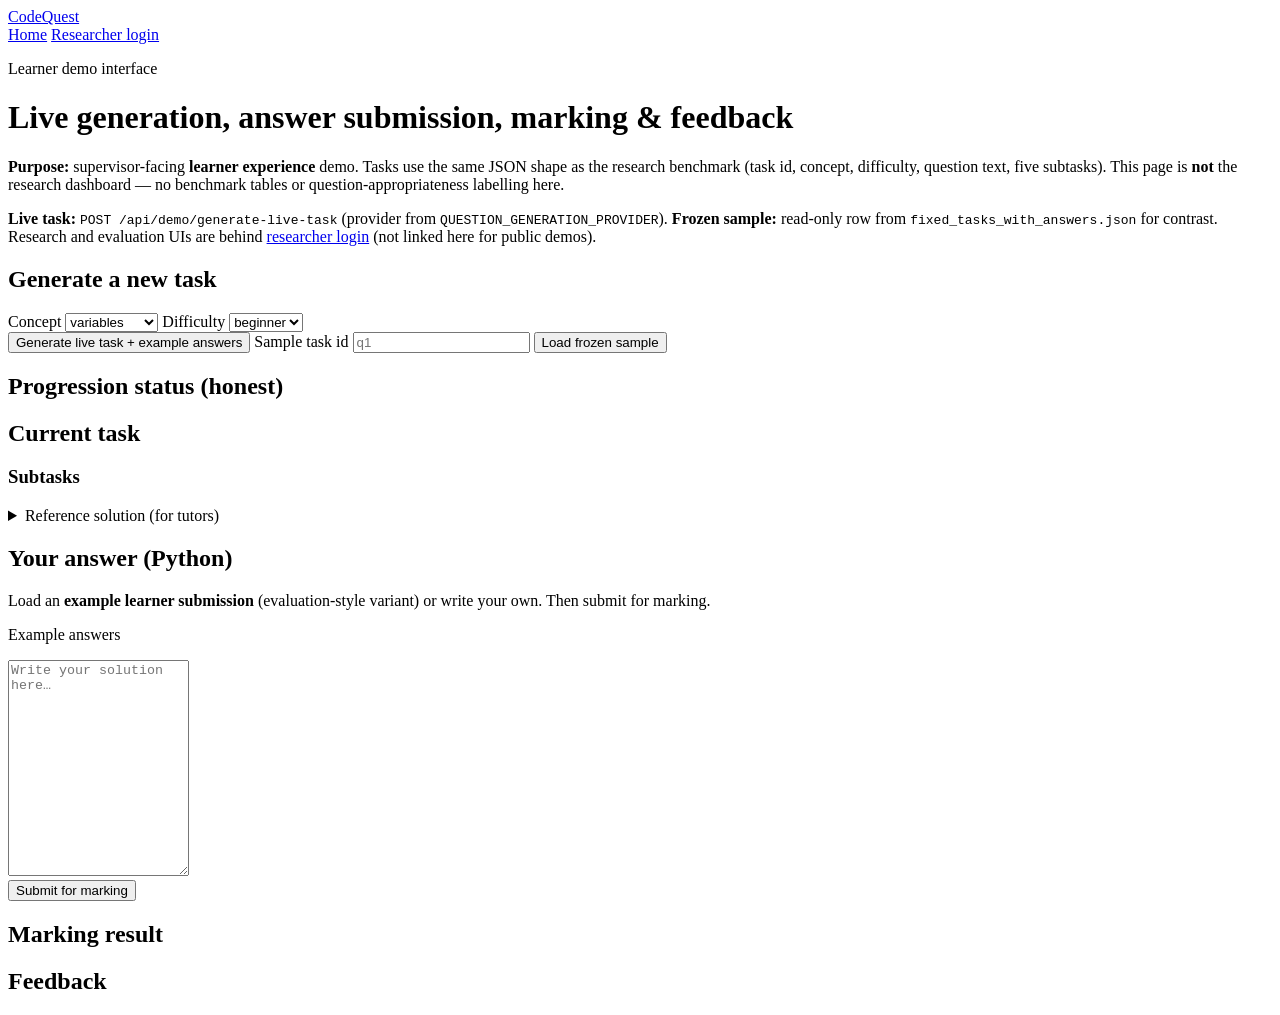
==== prototype_llm_eval/demo_ui/index.html @ e816980c "prototype_llm_eval: full UI, admin gate, and evaluation workflow - Add landing (/), login, admin hub" ====
<!DOCTYPE html>
<html lang="en">
  <head>
    <meta charset="UTF-8" />
    <meta name="viewport" content="width=device-width, initial-scale=1.0" />
    <title>Learner demo interface — CodeQuest prototype</title>
    <link rel="stylesheet" href="/static/theme.css" />
    <link rel="stylesheet" href="/demo-ui/static/styles.css" />
  </head>
  <body>
    <nav class="demo-topnav" aria-label="Site">
      <a class="demo-topnav-brand" href="/">CodeQuest</a>
      <div class="demo-topnav-links">
        <a href="/">Home</a>
        <a href="/login" class="demo-topnav-admin">Researcher login</a>
      </div>
    </nav>
    <header class="header">
      <p class="eyebrow">Learner demo interface</p>
      <h1>Live generation, answer submission, marking &amp; feedback</h1>
      <p class="sub">
        <strong>Purpose:</strong> supervisor-facing <strong>learner experience</strong> demo. Tasks use the same JSON shape as
        the research benchmark (task id, concept, difficulty, question text, five subtasks). This page is
        <strong>not</strong> the research dashboard — no benchmark tables or question-appropriateness labelling here.
      </p>
      <p class="sub muted">
        <strong>Live task:</strong> <code>POST /api/demo/generate-live-task</code> (provider from
        <code>QUESTION_GENERATION_PROVIDER</code>). <strong>Frozen sample:</strong> read-only row from
        <code>fixed_tasks_with_answers.json</code> for contrast. Research and evaluation UIs are behind
        <a href="/login">researcher login</a> (not linked here for public demos).
      </p>
    </header>

    <main class="layout">
      <section class="card card-accent">
        <h2>Generate a new task</h2>
        <div class="row">
          <label class="field">
            Concept
            <select id="concept-select">
              <option value="variables">variables</option>
              <option value="conditionals">conditionals</option>
              <option value="loops">loops</option>
              <option value="functions">functions</option>
            </select>
          </label>
          <label class="field">
            Difficulty
            <select id="difficulty-select">
              <option value="beginner">beginner</option>
            </select>
          </label>
        </div>
        <div class="actions">
          <button type="button" id="btn-generate-live" class="primary">Generate live task + example answers</button>
          <label class="task-picker"
            >Sample task id
            <input type="text" id="task-id-input" placeholder="q1" maxlength="8" />
            <button type="button" id="btn-load-fixed" class="secondary">Load frozen sample</button>
          </label>
        </div>
        <p id="server-hint" class="status status-soft"></p>
        <p id="validation-banner" class="validation-banner hidden" role="status"></p>
      </section>

      <section class="card card-progression">
        <h2>Progression status (honest)</h2>
        <p id="progression-note" class="sub progression-note"></p>
      </section>

      <section class="card">
        <h2>Current task</h2>
        <p id="task-source" class="meta"></p>
        <p id="task-kind" class="task-kind hidden" aria-live="polite"></p>
        <p id="task-meta" class="meta"></p>
        <div id="question-text" class="question"></div>
        <h3>Subtasks</h3>
        <ol id="subtask-list" class="subtasks"></ol>
        <details id="reference-block" class="reference-block hidden">
          <summary>Reference solution (for tutors)</summary>
          <pre id="model-answer-pre" class="code-block"></pre>
        </details>
      </section>

      <section class="card">
        <h2>Your answer (Python)</h2>
        <p class="sub muted">
          Load an <strong>example learner submission</strong> (evaluation-style variant) or write your own. Then submit for
          marking.
        </p>
        <div id="variant-bar-wrap" class="variant-bar-wrap hidden">
          <span class="variant-label">Example answers</span>
          <div id="variant-buttons" class="variant-bar"></div>
        </div>
        <p id="variants-note" class="variants-note hidden"></p>
        <textarea id="student-code" rows="14" spellcheck="false" placeholder="Write your solution here…"></textarea>
        <div class="actions">
          <button type="button" id="btn-submit" class="primary">Submit for marking</button>
        </div>
        <p id="status" class="status" aria-live="polite"></p>
      </section>

      <section class="card">
        <h2>Marking result</h2>
        <div id="marking-summary" class="summary"></div>
        <ul id="subtask-marks" class="marks"></ul>
      </section>

      <section class="card">
        <h2>Feedback</h2>
        <div id="feedback-text" class="feedback"></div>
      </section>
    </main>

    <script src="/demo-ui/static/app.js"></script>
  </body>
</html>
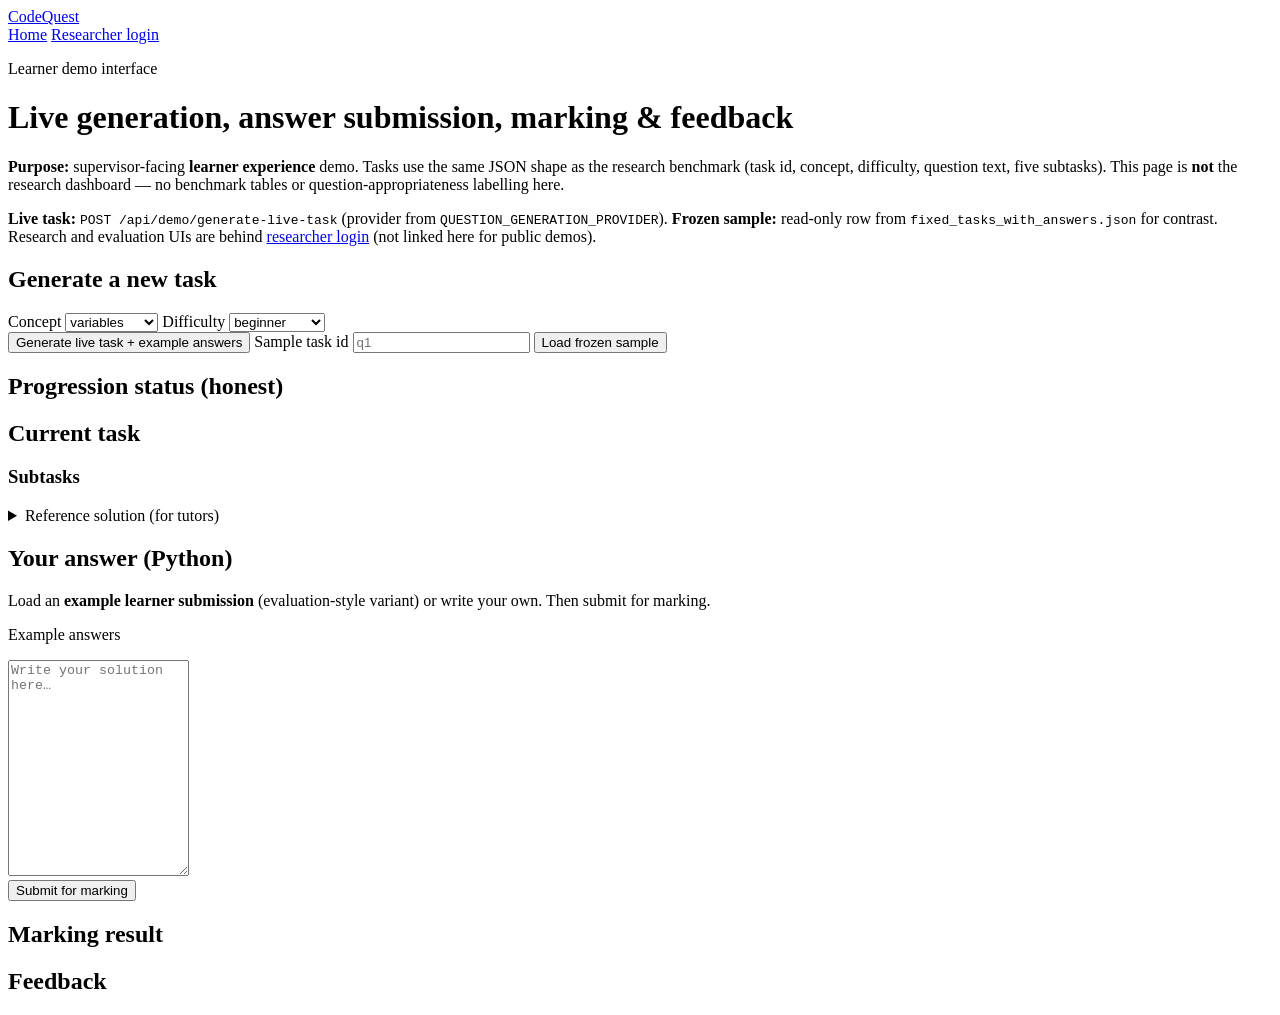
==== commit 321ae6ea: "Enhance feedback review functionality in research UI - Introduce a new section for feedback quality " ====
--- a/prototype_llm_eval/demo_ui/index.html
+++ b/prototype_llm_eval/demo_ui/index.html
@@ -48,6 +48,7 @@
             Difficulty
             <select id="difficulty-select">
               <option value="beginner">beginner</option>
+              <option value="intermediate">intermediate</option>
             </select>
           </label>
         </div>
